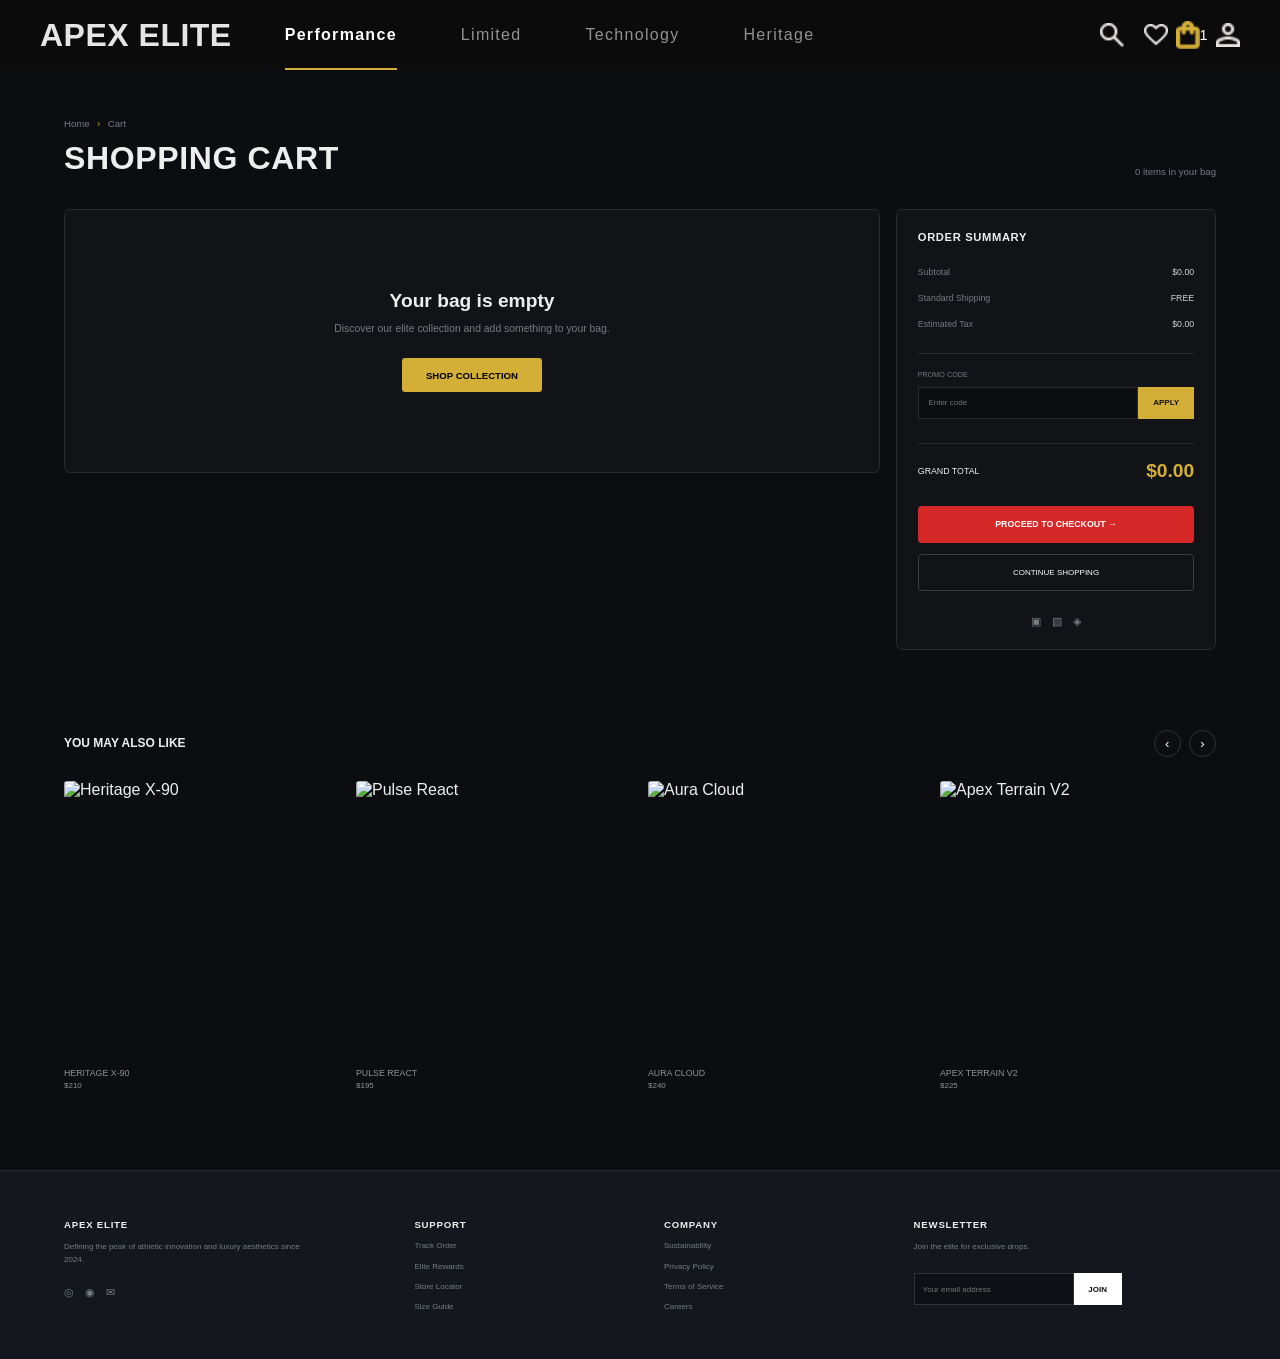
==== pages/cartpage/cart.html @ c36ab435 "4 sep" ====
<!DOCTYPE html>
<html lang="en">

<head>
    <meta charset="UTF-8">
    <meta name="viewport" content="width=device-width, initial-scale=1.0">

    <title>Shopping Cart | Apex Elite</title>

    <link rel="stylesheet" href="../../css/cartpage/cart.css">
</head>

<body>

    <!-- ================= HEADER ================= -->

    <header>
        <div class="home-logo">
            <h1>APEX ELITE</h1>
        </div>
    
        <ul class="nav-options">
            <li class="active">Performance</li>
            <li>Limited</li>
            <li>Technology</li>
            <li>Heritage</li>
        </ul>
    
        <div class="nav-actions">
    
            <div class="action-icon">
                <img src="../../assets/icons/search.png" alt="search">
            </div>
    
            <div class="action-icon">
                <img src="../../assets/icons/favourites.png" alt="favourites">
            </div>
    
            <div class="action-icon cart-icon">
                <img src="../../assets/icons/cart-shop.png" alt="cart">
                <span>1</span>
            </div>
    
            <div class="action-icon">
                <img src="../../assets/icons/profile.png" alt="profile">
            </div>
    
        </div>
    
    </header>


    <!-- ================= MAIN ================= -->

    <main class="cart-page">

        <!-- PAGE HEADING -->

        <div class="cart-heading">

            <div>
                <p class="breadcrumb">
                    Home <span>›</span> Cart
                </p>

                <h1>SHOPPING CART</h1>
            </div>

            <p id="cart-item-count">
                0 items in your bag
            </p>

        </div>


        <!-- CART CONTENT -->

        <div class="cart-layout">

            <!-- LEFT -->

            <section class="cart-items-section">

                <div id="cart-items">
                    <!-- Cart items will be created using DOM -->
                </div>

            </section>


            <!-- RIGHT -->

            <aside class="order-summary">

                <h2>ORDER SUMMARY</h2>

                <div class="summary-row">

                    <span>Subtotal</span>

                    <span id="subtotal">
                        $0.00
                    </span>

                </div>


                <div class="summary-row">

                    <span>Standard Shipping</span>

                    <span>
                        FREE
                    </span>

                </div>


                <div class="summary-row">

                    <span>Estimated Tax</span>

                    <span id="tax">
                        $0.00
                    </span>

                </div>


                <div class="promo-section">

                    <p>PROMO CODE</p>

                    <div class="promo-input">

                        <input type="text" placeholder="Enter code" id="promo-code">

                        <button id="apply-promo">
                            APPLY
                        </button>

                    </div>

                </div>


                <div class="grand-total">

                    <span>
                        GRAND TOTAL
                    </span>

                    <strong id="grand-total">
                        $0.00
                    </strong>

                </div>


                <button class="checkout-button">
                    PROCEED TO CHECKOUT →
                </button>


                <button class="continue-button" id="continue-shopping">
                    CONTINUE SHOPPING
                </button>


                <div class="payment-icons">

                    <span>▣</span>
                    <span>▧</span>
                    <span>◈</span>

                </div>

            </aside>

        </div>


        <!-- ================= YOU MAY ALSO LIKE ================= -->

        <section class="recommendations">

            <div class="recommendation-heading">

                <h2>YOU MAY ALSO LIKE</h2>

                <div class="recommendation-arrows">
                    <button>‹</button>
                    <button>›</button>
                </div>

            </div>


            <div class="recommendation-products" id="recommendation-products">
                <!-- Products generated using DOM -->

            </div>

        </section>

    </main>


    <!-- ================= FOOTER ================= -->

    <footer class="footer">

        <div class="footer-column">

            <h3>APEX ELITE</h3>

            <p>
                Defining the peak of athletic
                innovation and luxury aesthetics
                since 2024.
            </p>

            <div class="social-icons">
                <span>◎</span>
                <span>◉</span>
                <span>✉</span>
            </div>

        </div>


        <div class="footer-column">

            <h3>SUPPORT</h3>

            <a href="#">Track Order</a>
            <a href="#">Elite Rewards</a>
            <a href="#">Store Locator</a>
            <a href="#">Size Guide</a>

        </div>


        <div class="footer-column">

            <h3>COMPANY</h3>

            <a href="#">Sustainability</a>
            <a href="#">Privacy Policy</a>
            <a href="#">Terms of Service</a>
            <a href="#">Careers</a>

        </div>


        <div class="footer-column">

            <h3>NEWSLETTER</h3>

            <p>
                Join the elite for exclusive drops.
            </p>

            <div class="newsletter">

                <input type="email" placeholder="Your email address">

                <button>
                    JOIN
                </button>

            </div>

        </div>

    </footer>


    <script type="module" src="../../js/cartpage/cart.js"></script>

</body>

</html>
---- css/cartpage/cart.css ----
:root {
    --primary-color: #D4AF37;
    --secondary-color: #D62828;
    --sub-options: #929292;
    --card-background: rgb(31, 30, 30);
}

body{
    background-color: black;
}

header {
    /* width: 100%; */
    height: 70px;

    background-color: #0b0b0b;

    display: flex;
    align-items: center;
    justify-content: space-between;

    padding: 0 40px;
    gap: 3rem;
}

.home-logo {
    display: flex;
    align-items: center;
    gap: 3rem;
    flex-shrink: 0;
}

.home-logo img {
    width: 5rem;
    height: 5rem;

    object-fit: contain;
}

.home-logo h1 {
    color: #e5e5e5;
    font-size: 2rem;
    font-weight: 700;
    letter-spacing: 0.5px;
    white-space: nowrap;
}

.nav-options {
    height: 100%;
    display: flex;
    align-items: center;
    gap: 4rem;
    list-style: none;
    margin-left: 5px;
    /* font-size: larger; */
}

.nav-options li {
    height: 100%;

    display: flex;
    align-items: center;
    justify-content: space-between;

    position: relative;

    color: var(--sub-options);

    font-size: 1rem;
    /* font-weight: 500; */

    letter-spacing: 1.3px;

    white-space: nowrap;

    cursor: pointer;

    transition: color 0.3s ease;
}

.nav-options li:hover {
    color: white;
}

.nav-options li.active {
    color: white;
    font-weight: 600;
}

.nav-options li.active::after {
    content: "";

    position: absolute;

    bottom: 0;
    left: 0;

    width: 100%;
    height: 2px;

    background-color: var(--primary-color);
}

.nav-actions {
    margin-left: auto;

    display: flex;
    align-items: center;
    justify-content: space-between;

    gap: 3rem;

    height: 100%;
}

.action-icon {

    display: flex;
    align-items: center;
    justify-content: center;

    position: relative;

    cursor: pointer;
}

.action-icon img {
    width: 1.5rem;
    height: 1.5rem;

    object-fit: contain;

    display: block;
}

.cart-icon {
    width: 10px;
    height: 10px;
}

.cart-icon img {
    width: 1.8rem;
    height: 1.8rem;

    object-fit: contain;

    display: block;
}

:root {

    --primary-color: #D4AF37;
    --secondary-color: #D62828;
    --sub-options: #929292;
    --card-background: rgb(31, 30, 30);

    --page-background: #0b0d10;
    --dark-card: #111317;
    --border-color: #292c31;
    --text-color: #eeeeee;
    --muted-text: #777b82;

}


* {
    margin: 0;
    padding: 0;
    box-sizing: border-box;
}


body {

    background-color: var(--page-background);

    color: var(--text-color);

    font-family: Arial, Helvetica, sans-serif;

    min-height: 100vh;
}


/* =================================
   HEADER
================================= */

.cart-header {

    height: 4rem;

    padding: 0 4rem;

    display: flex;

    align-items: center;

    justify-content: space-between;

    background-color: #090909;

    border-bottom: 0.05rem solid #222;

}


.logo {

    font-size: 0.9rem;

    font-weight: 800;

    letter-spacing: 0.08rem;

}


.navbar {

    display: flex;

    gap: 2rem;
}


.navbar a {

    color: var(--sub-options);

    text-decoration: none;

    font-size: 0.65rem;

    transition: 0.2s;

}


.navbar a:hover {

    color: white;
}


.nav-actions {

    display: flex;

    align-items: center;

    gap: 1.2rem;

    color: white;

    font-size: 0.9rem;
}


.cart-icon {

    position: relative;

    display: flex;

    align-items: center;
}


.cart-icon a {

    color: white;

    text-decoration: none;

    font-size: 1rem;
}


#cart-count {

    position: absolute;

    top: -0.6rem;

    right: -0.7rem;

    min-width: 1rem;

    height: 1rem;

    display: flex;

    align-items: center;

    justify-content: center;

    border-radius: 50%;

    background-color: var(--secondary-color);

    color: white;

    font-size: 0.5rem;

    font-weight: 700;
}


/* =================================
   MAIN
================================= */

.cart-page {

    max-width: 80rem;

    margin: auto;

    padding: 3rem 4rem 5rem;
}


/* =================================
   HEADING
================================= */

.cart-heading {

    display: flex;

    justify-content: space-between;

    align-items: flex-end;

    margin-bottom: 2rem;
}


.breadcrumb {

    margin-bottom: 0.7rem;

    color: var(--muted-text);

    font-size: 0.6rem;
}


.breadcrumb span {

    padding: 0 0.3rem;

    color: var(--primary-color);
}


.cart-heading h1 {

    font-size: 2rem;

    letter-spacing: 0.04rem;

    font-weight: 800;
}


#cart-item-count {

    color: var(--muted-text);

    font-size: 0.6rem;
}


/* =================================
   CART LAYOUT
================================= */

.cart-layout {

    display: grid;

    grid-template-columns: 1fr 20rem;

    gap: 1rem;

    align-items: start;
}


/* =================================
   CART ITEMS
================================= */

.cart-items-section {

    min-width: 0;
}


#cart-items {

    display: flex;

    flex-direction: column;

    gap: 1rem;
}


.cart-item {

    display: grid;

    grid-template-columns: 8rem 1fr;

    min-height: 9rem;

    background-color: var(--dark-card);

    border: 0.05rem solid var(--border-color);

    border-radius: 0.4rem;

    overflow: hidden;
}


.cart-item-image {

    width: 100%;

    height: 100%;

    min-height: 8rem;

    object-fit: cover;

    display: block;
}


.cart-item-details {

    padding: 1rem;

    position: relative;
}


.cart-item-top {

    display: flex;

    justify-content: space-between;

    gap: 1rem;
}


.cart-item-name {

    font-size: 0.8rem;

    font-weight: 600;

    text-transform: uppercase;

    margin-bottom: 0.3rem;
}


.cart-item-meta {

    color: var(--muted-text);

    font-size: 0.55rem;

    text-transform: uppercase;

    letter-spacing: 0.04rem;
}


.cart-item-price {

    color: var(--primary-color);

    font-size: 0.7rem;

    font-weight: 600;
}


/* =================================
   SIZE + QUANTITY
================================= */

.item-controls {

    display: flex;

    gap: 1.5rem;

    margin-top: 1.2rem;
}


.control-group {

    display: flex;

    flex-direction: column;

    gap: 0.4rem;
}


.control-group label {

    color: var(--muted-text);

    font-size: 0.45rem;

    text-transform: uppercase;
}


.size-value {

    padding: 0.35rem 0.6rem;

    border: 0.05rem solid #35383d;

    border-radius: 0.15rem;

    color: white;

    font-size: 0.55rem;
}


.quantity-control {

    display: flex;

    align-items: center;

    border: 0.05rem solid #35383d;

    border-radius: 0.15rem;

    height: 1.6rem;
}


.quantity-control button {

    width: 1.5rem;

    height: 100%;

    border: none;

    background: transparent;

    color: white;

    cursor: pointer;
}


.quantity-control span {

    width: 1.5rem;

    text-align: center;

    font-size: 0.55rem;
}


/* =================================
   ITEM ACTIONS
================================= */

.item-actions {

    position: absolute;

    left: 1rem;

    bottom: 0.8rem;

    display: flex;

    gap: 1rem;
}


.item-actions button {

    border: none;

    background: none;

    color: var(--muted-text);

    font-size: 0.5rem;

    cursor: pointer;
}


.item-actions button:hover {

    color: white;
}


/* =================================
   EMPTY CART
================================= */

.empty-cart {

    padding: 5rem 2rem;

    text-align: center;

    border: 0.05rem solid var(--border-color);

    border-radius: 0.4rem;

    background-color: var(--dark-card);
}


.empty-cart h2 {

    font-size: 1.2rem;

    margin-bottom: 0.7rem;
}


.empty-cart p {

    color: var(--muted-text);

    font-size: 0.65rem;

    margin-bottom: 1.5rem;
}


.empty-cart button {

    padding: 0.7rem 1.5rem;

    background-color: var(--primary-color);

    border: none;

    border-radius: 0.2rem;

    font-size: 0.6rem;

    font-weight: 700;

    cursor: pointer;
}


/* =================================
   ORDER SUMMARY
================================= */

.order-summary {

    padding: 1.3rem;

    background-color: var(--dark-card);

    border: 0.05rem solid var(--border-color);

    border-radius: 0.4rem;
}


.order-summary h2 {

    font-size: 0.7rem;

    margin-bottom: 1.5rem;

    letter-spacing: 0.04rem;
}


.summary-row {

    display: flex;

    justify-content: space-between;

    margin-bottom: 1rem;

    color: var(--muted-text);

    font-size: 0.55rem;
}


.summary-row span:last-child {

    color: #d2d2d2;
}


/* =================================
   PROMO
================================= */

.promo-section {

    margin-top: 1.5rem;

    padding-top: 1rem;

    border-top: 0.05rem solid #292c31;
}


.promo-section p {

    margin-bottom: 0.5rem;

    color: var(--muted-text);

    font-size: 0.45rem;
}


.promo-input {

    display: flex;

    height: 2rem;
}


.promo-input input {

    flex: 1;

    min-width: 0;

    padding: 0 0.6rem;

    background-color: #0b0d10;

    border: 0.05rem solid #292c31;

    color: white;

    outline: none;

    font-size: 0.5rem;
}


.promo-input button {

    width: 3.5rem;

    border: none;

    background-color: var(--primary-color);

    color: #111;

    font-size: 0.5rem;

    font-weight: 700;

    cursor: pointer;
}


/* =================================
   GRAND TOTAL
================================= */

.grand-total {

    display: flex;

    align-items: center;

    justify-content: space-between;

    margin: 1.5rem 0;

    padding-top: 1rem;

    border-top: 0.05rem solid #292c31;
}


.grand-total span {

    font-size: 0.55rem;
}


.grand-total strong {

    color: var(--primary-color);

    font-size: 1.2rem;
}


/* =================================
   BUTTONS
================================= */

.checkout-button {

    width: 100%;

    height: 2.3rem;

    border: none;

    border-radius: 0.25rem;

    background-color: var(--secondary-color);

    color: white;

    font-size: 0.55rem;

    font-weight: 700;

    cursor: pointer;
}


.continue-button {

    width: 100%;

    height: 2.3rem;

    margin-top: 0.7rem;

    border: 0.05rem solid #3a3d42;

    border-radius: 0.25rem;

    background: transparent;

    color: white;

    font-size: 0.5rem;

    cursor: pointer;
}


.continue-button:hover {

    border-color: var(--primary-color);

    color: var(--primary-color);
}


/* =================================
   PAYMENT ICONS
================================= */

.payment-icons {

    display: flex;

    justify-content: center;

    gap: 0.7rem;

    margin-top: 1.5rem;

    color: var(--muted-text);

    font-size: 0.7rem;
}


/* =================================
   RECOMMENDATIONS
================================= */

.recommendations {

    margin-top: 5rem;
}


.recommendation-heading {

    display: flex;

    align-items: center;

    justify-content: space-between;

    margin-bottom: 1.5rem;
}


.recommendation-heading h2 {

    font-size: 0.75rem;

    font-weight: 600;
}


.recommendation-arrows {

    display: flex;

    gap: 0.5rem;
}


.recommendation-arrows button {

    width: 1.7rem;

    height: 1.7rem;

    border: 0.05rem solid #333;

    border-radius: 50%;

    background: transparent;

    color: white;

    cursor: pointer;
}


.recommendation-products {

    display: grid;

    grid-template-columns: repeat(4, 1fr);

    gap: 1rem;
}


.recommendation-card {

    cursor: pointer;
}


.recommendation-image {

    width: 100%;

    aspect-ratio: 1 / 1;

    object-fit: cover;

    display: block;

    border-radius: 0.2rem;
}


.recommendation-name {

    margin-top: 0.7rem;

    color: var(--sub-options);

    font-size: 0.55rem;

    text-transform: uppercase;
}


.recommendation-price {

    margin-top: 0.2rem;

    color: var(--sub-options);

    font-size: 0.5rem;
}


/* =================================
   FOOTER
================================= */

.footer {

    display: grid;

    grid-template-columns: 1.5fr 1fr 1fr 1.5fr;

    gap: 3rem;

    padding: 3rem 4rem;

    background-color: #14181e;

    border-top: 0.05rem solid #25292e;
}


.footer-column {

    display: flex;

    flex-direction: column;

    gap: 0.7rem;
}


.footer-column h3 {

    font-size: 0.6rem;

    letter-spacing: 0.05rem;
}


.footer-column p {

    max-width: 15rem;

    color: var(--muted-text);

    font-size: 0.5rem;

    line-height: 1.6;
}


.footer-column a {

    color: var(--muted-text);

    text-decoration: none;

    font-size: 0.5rem;
}


.footer-column a:hover {

    color: white;
}


.social-icons {

    display: flex;

    gap: 0.7rem;

    margin-top: 0.5rem;
}


.social-icons span {

    color: var(--muted-text);

    font-size: 0.7rem;
}


.newsletter {

    display: flex;

    margin-top: 0.5rem;

    height: 2rem;
}


.newsletter input {

    width: 10rem;

    padding: 0 0.5rem;

    border: 0.05rem solid #333;

    background-color: #0d1014;

    color: white;

    font-size: 0.5rem;

    outline: none;
}


.newsletter button {

    width: 3rem;

    border: none;

    background-color: white;

    color: #111;

    font-size: 0.5rem;

    font-weight: 700;
}


/* =================================
   RESPONSIVE
================================= */

@media (max-width: 60rem) {

    .cart-layout {

        grid-template-columns: 1fr;

    }

    .order-summary {

        width: 100%;

    }

}


@media (max-width: 45rem) {

    .cart-header {

        padding: 0 1.5rem;

    }

    .navbar {

        display: none;

    }

    .cart-page {

        padding: 2rem 1.5rem;

    }

    .cart-heading {

        align-items: flex-start;

        flex-direction: column;

        gap: 1rem;

    }

    .cart-item {

        grid-template-columns: 6rem 1fr;

    }

    .recommendation-products {

        grid-template-columns: repeat(2, 1fr);

    }

    .footer {

        grid-template-columns: 1fr 1fr;

        padding: 2rem 1.5rem;

    }

}
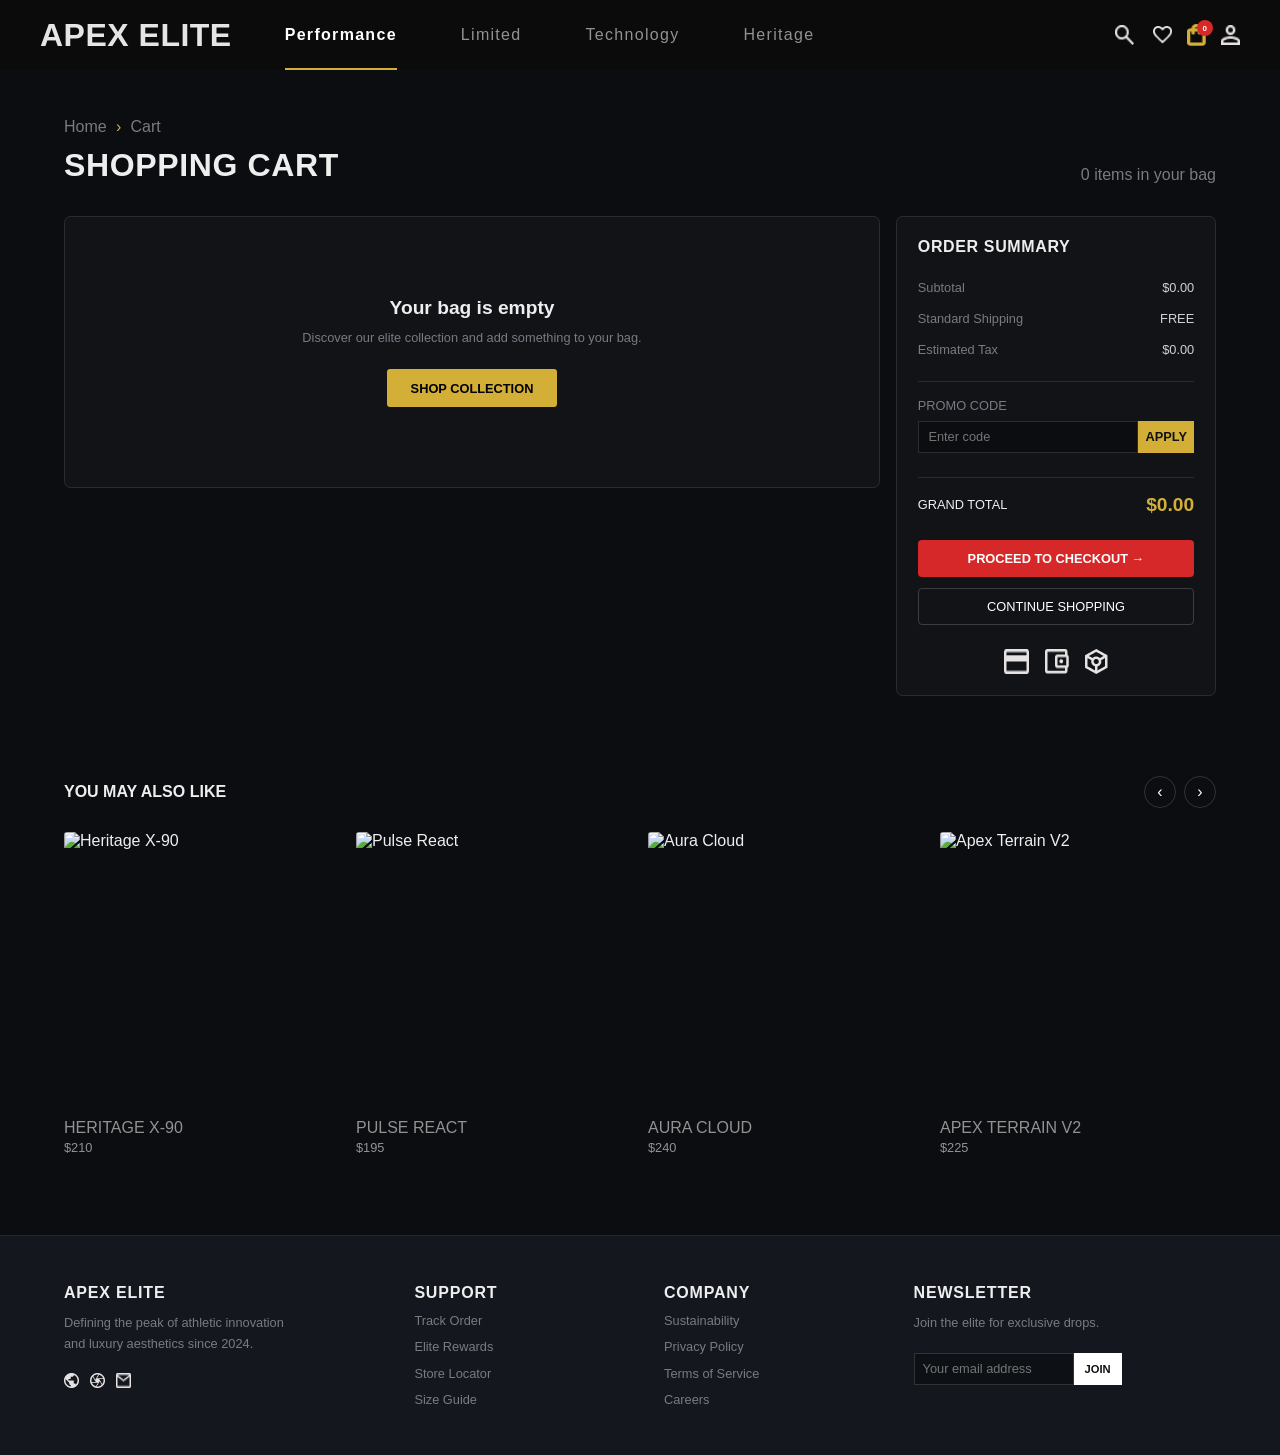
==== commit 191da233: "5 sep" ====
--- a/pages/cartpage/cart.html
+++ b/pages/cartpage/cart.html
@@ -12,49 +12,43 @@
 
 <body>
 
-    <!-- ================= HEADER ================= -->
-
     <header>
         <div class="home-logo">
             <h1>APEX ELITE</h1>
         </div>
-    
+
         <ul class="nav-options">
             <li class="active">Performance</li>
             <li>Limited</li>
             <li>Technology</li>
             <li>Heritage</li>
         </ul>
-    
+
         <div class="nav-actions">
-    
+
             <div class="action-icon">
                 <img src="../../assets/icons/search.png" alt="search">
             </div>
-    
+
             <div class="action-icon">
                 <img src="../../assets/icons/favourites.png" alt="favourites">
             </div>
-    
+
             <div class="action-icon cart-icon">
                 <img src="../../assets/icons/cart-shop.png" alt="cart">
-                <span>1</span>
-            </div>
-    
+                <span id="cart-count">1</span>
+            </div>
+
             <div class="action-icon">
                 <img src="../../assets/icons/profile.png" alt="profile">
             </div>
-    
-        </div>
-    
+
+        </div>
+
     </header>
 
 
-    <!-- ================= MAIN ================= -->
-
     <main class="cart-page">
-
-        <!-- PAGE HEADING -->
 
         <div class="cart-heading">
 
@@ -72,23 +66,15 @@
 
         </div>
 
-
-        <!-- CART CONTENT -->
-
         <div class="cart-layout">
 
-            <!-- LEFT -->
-
             <section class="cart-items-section">
 
                 <div id="cart-items">
-                    <!-- Cart items will be created using DOM -->
+
                 </div>
 
             </section>
-
-
-            <!-- RIGHT -->
 
             <aside class="order-summary">
 
@@ -169,18 +155,15 @@
 
                 <div class="payment-icons">
 
-                    <span>▣</span>
-                    <span>▧</span>
-                    <span>◈</span>
+                    <img src="../../assets/icons/check-1.png" alt="check-1">
+                    <img src="../../assets/icons/check-2.png" alt="check-2">
+                    <img src="../../assets/icons/check-3.png" alt="check-3">
 
                 </div>
 
             </aside>
 
         </div>
-
-
-        <!-- ================= YOU MAY ALSO LIKE ================= -->
 
         <section class="recommendations">
 
@@ -197,16 +180,12 @@
 
 
             <div class="recommendation-products" id="recommendation-products">
-                <!-- Products generated using DOM -->
 
             </div>
 
         </section>
 
     </main>
-
-
-    <!-- ================= FOOTER ================= -->
 
     <footer class="footer">
 
@@ -221,9 +200,9 @@
             </p>
 
             <div class="social-icons">
-                <span>◎</span>
-                <span>◉</span>
-                <span>✉</span>
+                <img src="../../assets/icons/nav-home-1.png" alt="nav">
+                <img src="../../assets/icons/nav-shop-2.png" alt="nav">
+                <img src="../../assets/icons/nav-shop-3.png" alt="nav">
             </div>
 
         </div>
--- a/css/cartpage/cart.css
+++ b/css/cartpage/cart.css
@@ -1,13 +1,37 @@
 :root {
+
     --primary-color: #D4AF37;
     --secondary-color: #D62828;
     --sub-options: #929292;
     --card-background: rgb(31, 30, 30);
-}
-
-body{
-    background-color: black;
-}
+
+    --page-background: #0b0d10;
+    --dark-card: #111317;
+    --border-color: #292c31;
+    --text-color: #eeeeee;
+    --muted-text: #777b82;
+
+}
+
+
+* {
+    margin: 0;
+    padding: 0;
+    box-sizing: border-box;
+}
+
+
+body {
+
+    background-color: var(--page-background);
+
+    color: var(--text-color);
+
+    font-family: Arial, Helvetica, sans-serif;
+
+    min-height: 100vh;
+}
+
 
 header {
     /* width: 100%; */
@@ -28,13 +52,6 @@
     align-items: center;
     gap: 3rem;
     flex-shrink: 0;
-}
-
-.home-logo img {
-    width: 5rem;
-    height: 5rem;
-
-    object-fit: contain;
 }
 
 .home-logo h1 {
@@ -125,8 +142,8 @@
 }
 
 .action-icon img {
-    width: 1.5rem;
-    height: 1.5rem;
+    width: 1.2rem;
+    height: 1.2rem;
 
     object-fit: contain;
 
@@ -139,47 +156,14 @@
 }
 
 .cart-icon img {
-    width: 1.8rem;
-    height: 1.8rem;
+    width: 1.4rem;
+    height: 1.4rem;
 
     object-fit: contain;
 
     display: block;
 }
 
-:root {
-
-    --primary-color: #D4AF37;
-    --secondary-color: #D62828;
-    --sub-options: #929292;
-    --card-background: rgb(31, 30, 30);
-
-    --page-background: #0b0d10;
-    --dark-card: #111317;
-    --border-color: #292c31;
-    --text-color: #eeeeee;
-    --muted-text: #777b82;
-
-}
-
-
-* {
-    margin: 0;
-    padding: 0;
-    box-sizing: border-box;
-}
-
-
-body {
-
-    background-color: var(--page-background);
-
-    color: var(--text-color);
-
-    font-family: Arial, Helvetica, sans-serif;
-
-    min-height: 100vh;
-}
 
 
 /* =================================
@@ -343,7 +327,7 @@
 
     color: var(--muted-text);
 
-    font-size: 0.6rem;
+    font-size: 1rem;
 }
 
 
@@ -369,7 +353,7 @@
 
     color: var(--muted-text);
 
-    font-size: 0.6rem;
+    font-size: 1rem;
 }
 
 
@@ -415,7 +399,7 @@
 
     grid-template-columns: 8rem 1fr;
 
-    min-height: 9rem;
+    min-height: 10rem;
 
     background-color: var(--dark-card);
 
@@ -461,7 +445,7 @@
 
 .cart-item-name {
 
-    font-size: 0.8rem;
+    font-size: 1rem;
 
     font-weight: 600;
 
@@ -475,7 +459,7 @@
 
     color: var(--muted-text);
 
-    font-size: 0.55rem;
+    font-size: 0.7rem;
 
     text-transform: uppercase;
 
@@ -487,651 +471,668 @@
 
     color: var(--primary-color);
 
+    font-size: 0.8rem;
+
+    font-weight: 600;
+}
+
+
+/* =================================
+   SIZE + QUANTITY
+================================= */
+
+.item-controls {
+
+    display: flex;
+
+    gap: 1rem;
+
+    margin-top: 1rem;
+}
+
+
+.control-group {
+
+    display: flex;
+
+    flex-direction: column;
+
+    gap: 0.8rem;
+}
+
+
+.control-group label {
+
+    color: var(--muted-text);
+
     font-size: 0.7rem;
 
+    text-transform: uppercase;
+}
+
+
+.size-value {
+
+    padding: 0.35rem 0.6rem;
+
+    border: 0.05rem solid #35383d;
+
+    border-radius: 0.15rem;
+
+    color: white;
+
+    font-size: 0.8rem;
+}
+
+
+.quantity-control {
+
+    display: flex;
+
+    align-items: center;
+
+    border: 0.05rem solid #35383d;
+
+    border-radius: 0.15rem;
+
+    height: 1.6rem;
+}
+
+
+.quantity-control button {
+
+    width: 1.5rem;
+
+    height: 100%;
+
+    border: none;
+
+    background: transparent;
+
+    color: white;
+
+    cursor: pointer;
+}
+
+
+.quantity-control span {
+
+    width: 1.5rem;
+
+    text-align: center;
+
+    font-size: 0.7rem;
+}
+
+
+/* =================================
+   ITEM ACTIONS
+================================= */
+
+.item-actions {
+
+    position: absolute;
+
+    left: 1rem;
+
+    bottom: 0.4rem;
+
+    display: flex;
+
+    gap: 1rem;
+}
+
+
+.item-actions button {
+
+    border: none;
+
+    background: none;
+
+    color: var(--muted-text);
+
+    font-size: 0.5rem;
+
+    cursor: pointer;
+}
+
+.remove-button{
+    display: flex;
+    gap: 10px;
+}
+
+.remove-button img{
+    height: 15px;
+    width: 13px;
+}
+
+.remove-name{
+    color: var(--muted-text);
+    font-size: 0.9rem;
+}
+
+
+.item-actions button:hover {
+
+    color: white;
+}
+
+
+/* =================================
+   EMPTY CART
+================================= */
+
+.empty-cart {
+
+    padding: 5rem 2rem;
+
+    text-align: center;
+
+    border: 0.05rem solid var(--border-color);
+
+    border-radius: 0.4rem;
+
+    background-color: var(--dark-card);
+}
+
+
+.empty-cart h2 {
+
+    font-size: 1.2rem;
+
+    margin-bottom: 0.7rem;
+}
+
+
+.empty-cart p {
+
+    color: var(--muted-text);
+
+    font-size: 0.80rem;
+
+    margin-bottom: 1.5rem;
+}
+
+
+.empty-cart button {
+
+    padding: 0.7rem 1.5rem;
+
+    background-color: var(--primary-color);
+
+    border: none;
+
+    border-radius: 0.2rem;
+
+    font-size: 0.8rem;
+
+    font-weight: 700;
+
+    cursor: pointer;
+}
+
+
+/* =================================
+   ORDER SUMMARY
+================================= */
+
+.order-summary {
+
+    padding: 1.3rem;
+
+    background-color: var(--dark-card);
+
+    border: 0.05rem solid var(--border-color);
+
+    border-radius: 0.4rem;
+}
+
+
+.order-summary h2 {
+
+    font-size: 1rem;
+
+    margin-bottom: 1.5rem;
+
+    letter-spacing: 0.04rem;
+}
+
+
+.summary-row {
+
+    display: flex;
+
+    justify-content: space-between;
+
+    margin-bottom: 1rem;
+
+    color: var(--muted-text);
+
+    font-size: 0.8rem;
+}
+
+
+.summary-row span:last-child {
+
+    color: #d2d2d2;
+}
+
+
+/* =================================
+   PROMO
+================================= */
+
+.promo-section {
+
+    margin-top: 1.5rem;
+
+    padding-top: 1rem;
+
+    border-top: 0.05rem solid #292c31;
+}
+
+
+.promo-section p {
+
+    margin-bottom: 0.5rem;
+
+    color: var(--muted-text);
+
+    font-size: 0.8rem;
+}
+
+
+.promo-input {
+
+    display: flex;
+
+    height: 2rem;
+}
+
+
+.promo-input input {
+
+    flex: 1;
+
+    min-width: 0;
+
+    padding: 0 0.6rem;
+
+    background-color: #0b0d10;
+
+    border: 0.05rem solid #292c31;
+
+    color: white;
+
+    outline: none;
+
+    font-size: 0.8rem;
+}
+
+
+.promo-input button {
+
+    width: 3.5rem;
+
+    border: none;
+
+    background-color: var(--primary-color);
+
+    color: #111;
+
+    font-size: 0.8rem;
+
+    font-weight: 700;
+
+    cursor: pointer;
+}
+
+
+/* =================================
+   GRAND TOTAL
+================================= */
+
+.grand-total {
+
+    display: flex;
+
+    align-items: center;
+
+    justify-content: space-between;
+
+    margin: 1.5rem 0;
+
+    padding-top: 1rem;
+
+    border-top: 0.05rem solid #292c31;
+}
+
+
+.grand-total span {
+
+    font-size: 0.8rem;
+}
+
+
+.grand-total strong {
+
+    color: var(--primary-color);
+
+    font-size: 1.2rem;
+}
+
+
+/* =================================
+   BUTTONS
+================================= */
+
+.checkout-button {
+
+    width: 100%;
+
+    height: 2.3rem;
+
+    border: none;
+
+    border-radius: 0.25rem;
+
+    background-color: var(--secondary-color);
+
+    color: white;
+
+    font-size: 0.8rem;
+
+    font-weight: 700;
+
+    cursor: pointer;
+}
+
+
+.continue-button {
+
+    width: 100%;
+
+    height: 2.3rem;
+
+    margin-top: 0.7rem;
+
+    border: 0.05rem solid #3a3d42;
+
+    border-radius: 0.25rem;
+
+    background: transparent;
+
+    color: white;
+
+    font-size: 0.8rem;
+
+    cursor: pointer;
+}
+
+
+.continue-button:hover {
+
+    border-color: var(--primary-color);
+
+    color: var(--primary-color);
+}
+
+
+/* =================================
+   PAYMENT ICONS
+================================= */
+
+.payment-icons {
+
+    display: flex;
+
+    justify-content: center;
+
+    gap: 1rem;
+
+    margin-top: 1.5rem;
+
+    color: var(--muted-text);
+
+    font-size: 0.7rem;
+}
+
+
+/* =================================
+   RECOMMENDATIONS
+================================= */
+
+.recommendations {
+
+    margin-top: 5rem;
+}
+
+
+.recommendation-heading {
+
+    display: flex;
+
+    align-items: center;
+
+    justify-content: space-between;
+
+    margin-bottom: 1.5rem;
+}
+
+
+.recommendation-heading h2 {
+
+    font-size: 1rem;
+
     font-weight: 600;
 }
 
 
-/* =================================
-   SIZE + QUANTITY
-================================= */
-
-.item-controls {
-
-    display: flex;
-
-    gap: 1.5rem;
-
-    margin-top: 1.2rem;
-}
-
-
-.control-group {
+.recommendation-arrows {
+
+    display: flex;
+
+    gap: 0.5rem;
+}
+
+
+.recommendation-arrows button {
+
+    width: 2rem;
+
+    height: 2rem;
+
+    border: 0.05rem solid #333;
+
+    border-radius: 50%;
+
+    background: transparent;
+
+    color: white;
+
+    cursor: pointer;
+
+    font-size: 1rem;
+}
+
+
+.recommendation-products {
+
+    display: grid;
+
+    grid-template-columns: repeat(4, 1fr);
+
+    gap: 1rem;
+}
+
+
+.recommendation-card {
+
+    cursor: pointer;
+}
+
+
+.recommendation-image {
+
+    width: 100%;
+
+    aspect-ratio: 1 / 1;
+
+    object-fit: cover;
+
+    display: block;
+
+    border-radius: 0.2rem;
+}
+
+
+.recommendation-name {
+
+    margin-top: 0.7rem;
+
+    color: var(--sub-options);
+
+    font-size: 1rem;
+
+    text-transform: uppercase;
+}
+
+
+.recommendation-price {
+
+    margin-top: 0.2rem;
+
+    color: var(--sub-options);
+
+    font-size: 0.8rem;
+}
+
+
+/* =================================
+   FOOTER
+================================= */
+
+.footer {
+
+    display: grid;
+
+    grid-template-columns: 1.5fr 1fr 1fr 1.5fr;
+
+    gap: 3rem;
+
+    padding: 3rem 4rem;
+
+    background-color: #14181e;
+
+    border-top: 0.05rem solid #25292e;
+}
+
+
+.footer-column {
 
     display: flex;
 
     flex-direction: column;
 
-    gap: 0.4rem;
-}
-
-
-.control-group label {
+    gap: 0.7rem;
+}
+
+
+.footer-column h3 {
+
+    font-size: 1rem;
+
+    letter-spacing: 0.05rem;
+}
+
+
+.footer-column p {
+
+    max-width: 15rem;
 
     color: var(--muted-text);
 
-    font-size: 0.45rem;
-
-    text-transform: uppercase;
-}
-
-
-.size-value {
-
-    padding: 0.35rem 0.6rem;
-
-    border: 0.05rem solid #35383d;
-
-    border-radius: 0.15rem;
-
-    color: white;
-
-    font-size: 0.55rem;
-}
-
-
-.quantity-control {
-
-    display: flex;
-
-    align-items: center;
-
-    border: 0.05rem solid #35383d;
-
-    border-radius: 0.15rem;
-
-    height: 1.6rem;
-}
-
-
-.quantity-control button {
-
-    width: 1.5rem;
-
-    height: 100%;
+    font-size: 0.8rem;
+
+    line-height: 1.6;
+}
+
+
+.footer-column a {
+
+    color: var(--muted-text);
+
+    text-decoration: none;
+
+    font-size: 0.8rem;
+}
+
+
+.footer-column a:hover {
+
+    color: white;
+}
+
+
+.social-icons {
+
+    display: flex;
+
+    gap: 0.7rem;
+
+    margin-top: 0.5rem;
+}
+
+
+.social-icons span {
+
+    color: var(--muted-text);
+
+    font-size: 1rem;
+}
+
+
+.newsletter {
+
+    display: flex;
+
+    margin-top: 0.5rem;
+
+    height: 2rem;
+}
+
+
+.newsletter input {
+
+    width: 10rem;
+
+    padding: 0 0.5rem;
+
+    border: 0.05rem solid #333;
+
+    background-color: #0d1014;
+
+    color: white;
+
+    font-size: 0.8rem;
+
+    outline: none;
+}
+
+
+.newsletter button {
+
+    width: 3rem;
 
     border: none;
 
-    background: transparent;
-
-    color: white;
-
-    cursor: pointer;
-}
-
-
-.quantity-control span {
-
-    width: 1.5rem;
-
-    text-align: center;
-
-    font-size: 0.55rem;
-}
-
-
-/* =================================
-   ITEM ACTIONS
-================================= */
-
-.item-actions {
-
-    position: absolute;
-
-    left: 1rem;
-
-    bottom: 0.8rem;
-
-    display: flex;
-
-    gap: 1rem;
-}
-
-
-.item-actions button {
-
-    border: none;
-
-    background: none;
-
-    color: var(--muted-text);
-
-    font-size: 0.5rem;
-
-    cursor: pointer;
-}
-
-
-.item-actions button:hover {
-
-    color: white;
-}
-
-
-/* =================================
-   EMPTY CART
-================================= */
-
-.empty-cart {
-
-    padding: 5rem 2rem;
-
-    text-align: center;
-
-    border: 0.05rem solid var(--border-color);
-
-    border-radius: 0.4rem;
-
-    background-color: var(--dark-card);
-}
-
-
-.empty-cart h2 {
-
-    font-size: 1.2rem;
-
-    margin-bottom: 0.7rem;
-}
-
-
-.empty-cart p {
-
-    color: var(--muted-text);
-
-    font-size: 0.65rem;
-
-    margin-bottom: 1.5rem;
-}
-
-
-.empty-cart button {
-
-    padding: 0.7rem 1.5rem;
-
-    background-color: var(--primary-color);
-
-    border: none;
-
-    border-radius: 0.2rem;
-
-    font-size: 0.6rem;
+    background-color: white;
+
+    color: #111;
+
+    font-size: 0.7rem;
 
     font-weight: 700;
-
-    cursor: pointer;
-}
-
-
-/* =================================
-   ORDER SUMMARY
-================================= */
-
-.order-summary {
-
-    padding: 1.3rem;
-
-    background-color: var(--dark-card);
-
-    border: 0.05rem solid var(--border-color);
-
-    border-radius: 0.4rem;
-}
-
-
-.order-summary h2 {
-
-    font-size: 0.7rem;
-
-    margin-bottom: 1.5rem;
-
-    letter-spacing: 0.04rem;
-}
-
-
-.summary-row {
-
-    display: flex;
-
-    justify-content: space-between;
-
-    margin-bottom: 1rem;
-
-    color: var(--muted-text);
-
-    font-size: 0.55rem;
-}
-
-
-.summary-row span:last-child {
-
-    color: #d2d2d2;
-}
-
-
-/* =================================
-   PROMO
-================================= */
-
-.promo-section {
-
-    margin-top: 1.5rem;
-
-    padding-top: 1rem;
-
-    border-top: 0.05rem solid #292c31;
-}
-
-
-.promo-section p {
-
-    margin-bottom: 0.5rem;
-
-    color: var(--muted-text);
-
-    font-size: 0.45rem;
-}
-
-
-.promo-input {
-
-    display: flex;
-
-    height: 2rem;
-}
-
-
-.promo-input input {
-
-    flex: 1;
-
-    min-width: 0;
-
-    padding: 0 0.6rem;
-
-    background-color: #0b0d10;
-
-    border: 0.05rem solid #292c31;
-
-    color: white;
-
-    outline: none;
-
-    font-size: 0.5rem;
-}
-
-
-.promo-input button {
-
-    width: 3.5rem;
-
-    border: none;
-
-    background-color: var(--primary-color);
-
-    color: #111;
-
-    font-size: 0.5rem;
-
-    font-weight: 700;
-
-    cursor: pointer;
-}
-
-
-/* =================================
-   GRAND TOTAL
-================================= */
-
-.grand-total {
-
-    display: flex;
-
-    align-items: center;
-
-    justify-content: space-between;
-
-    margin: 1.5rem 0;
-
-    padding-top: 1rem;
-
-    border-top: 0.05rem solid #292c31;
-}
-
-
-.grand-total span {
-
-    font-size: 0.55rem;
-}
-
-
-.grand-total strong {
-
-    color: var(--primary-color);
-
-    font-size: 1.2rem;
-}
-
-
-/* =================================
-   BUTTONS
-================================= */
-
-.checkout-button {
-
-    width: 100%;
-
-    height: 2.3rem;
-
-    border: none;
-
-    border-radius: 0.25rem;
-
-    background-color: var(--secondary-color);
-
-    color: white;
-
-    font-size: 0.55rem;
-
-    font-weight: 700;
-
-    cursor: pointer;
-}
-
-
-.continue-button {
-
-    width: 100%;
-
-    height: 2.3rem;
-
-    margin-top: 0.7rem;
-
-    border: 0.05rem solid #3a3d42;
-
-    border-radius: 0.25rem;
-
-    background: transparent;
-
-    color: white;
-
-    font-size: 0.5rem;
-
-    cursor: pointer;
-}
-
-
-.continue-button:hover {
-
-    border-color: var(--primary-color);
-
-    color: var(--primary-color);
-}
-
-
-/* =================================
-   PAYMENT ICONS
-================================= */
-
-.payment-icons {
-
-    display: flex;
-
-    justify-content: center;
-
-    gap: 0.7rem;
-
-    margin-top: 1.5rem;
-
-    color: var(--muted-text);
-
-    font-size: 0.7rem;
-}
-
-
-/* =================================
-   RECOMMENDATIONS
-================================= */
-
-.recommendations {
-
-    margin-top: 5rem;
-}
-
-
-.recommendation-heading {
-
-    display: flex;
-
-    align-items: center;
-
-    justify-content: space-between;
-
-    margin-bottom: 1.5rem;
-}
-
-
-.recommendation-heading h2 {
-
-    font-size: 0.75rem;
-
-    font-weight: 600;
-}
-
-
-.recommendation-arrows {
-
-    display: flex;
-
-    gap: 0.5rem;
-}
-
-
-.recommendation-arrows button {
-
-    width: 1.7rem;
-
-    height: 1.7rem;
-
-    border: 0.05rem solid #333;
-
-    border-radius: 50%;
-
-    background: transparent;
-
-    color: white;
-
-    cursor: pointer;
-}
-
-
-.recommendation-products {
-
-    display: grid;
-
-    grid-template-columns: repeat(4, 1fr);
-
-    gap: 1rem;
-}
-
-
-.recommendation-card {
-
-    cursor: pointer;
-}
-
-
-.recommendation-image {
-
-    width: 100%;
-
-    aspect-ratio: 1 / 1;
-
-    object-fit: cover;
-
-    display: block;
-
-    border-radius: 0.2rem;
-}
-
-
-.recommendation-name {
-
-    margin-top: 0.7rem;
-
-    color: var(--sub-options);
-
-    font-size: 0.55rem;
-
-    text-transform: uppercase;
-}
-
-
-.recommendation-price {
-
-    margin-top: 0.2rem;
-
-    color: var(--sub-options);
-
-    font-size: 0.5rem;
-}
-
-
-/* =================================
-   FOOTER
-================================= */
-
-.footer {
-
-    display: grid;
-
-    grid-template-columns: 1.5fr 1fr 1fr 1.5fr;
-
-    gap: 3rem;
-
-    padding: 3rem 4rem;
-
-    background-color: #14181e;
-
-    border-top: 0.05rem solid #25292e;
-}
-
-
-.footer-column {
-
-    display: flex;
-
-    flex-direction: column;
-
-    gap: 0.7rem;
-}
-
-
-.footer-column h3 {
-
-    font-size: 0.6rem;
-
-    letter-spacing: 0.05rem;
-}
-
-
-.footer-column p {
-
-    max-width: 15rem;
-
-    color: var(--muted-text);
-
-    font-size: 0.5rem;
-
-    line-height: 1.6;
-}
-
-
-.footer-column a {
-
-    color: var(--muted-text);
-
-    text-decoration: none;
-
-    font-size: 0.5rem;
-}
-
-
-.footer-column a:hover {
-
-    color: white;
-}
-
-
-.social-icons {
-
-    display: flex;
-
-    gap: 0.7rem;
-
-    margin-top: 0.5rem;
-}
-
-
-.social-icons span {
-
-    color: var(--muted-text);
-
-    font-size: 0.7rem;
-}
-
-
-.newsletter {
-
-    display: flex;
-
-    margin-top: 0.5rem;
-
-    height: 2rem;
-}
-
-
-.newsletter input {
-
-    width: 10rem;
-
-    padding: 0 0.5rem;
-
-    border: 0.05rem solid #333;
-
-    background-color: #0d1014;
-
-    color: white;
-
-    font-size: 0.5rem;
-
-    outline: none;
-}
-
-
-.newsletter button {
-
-    width: 3rem;
-
-    border: none;
-
-    background-color: white;
-
-    color: #111;
-
-    font-size: 0.5rem;
-
-    font-weight: 700;
 }
 
 
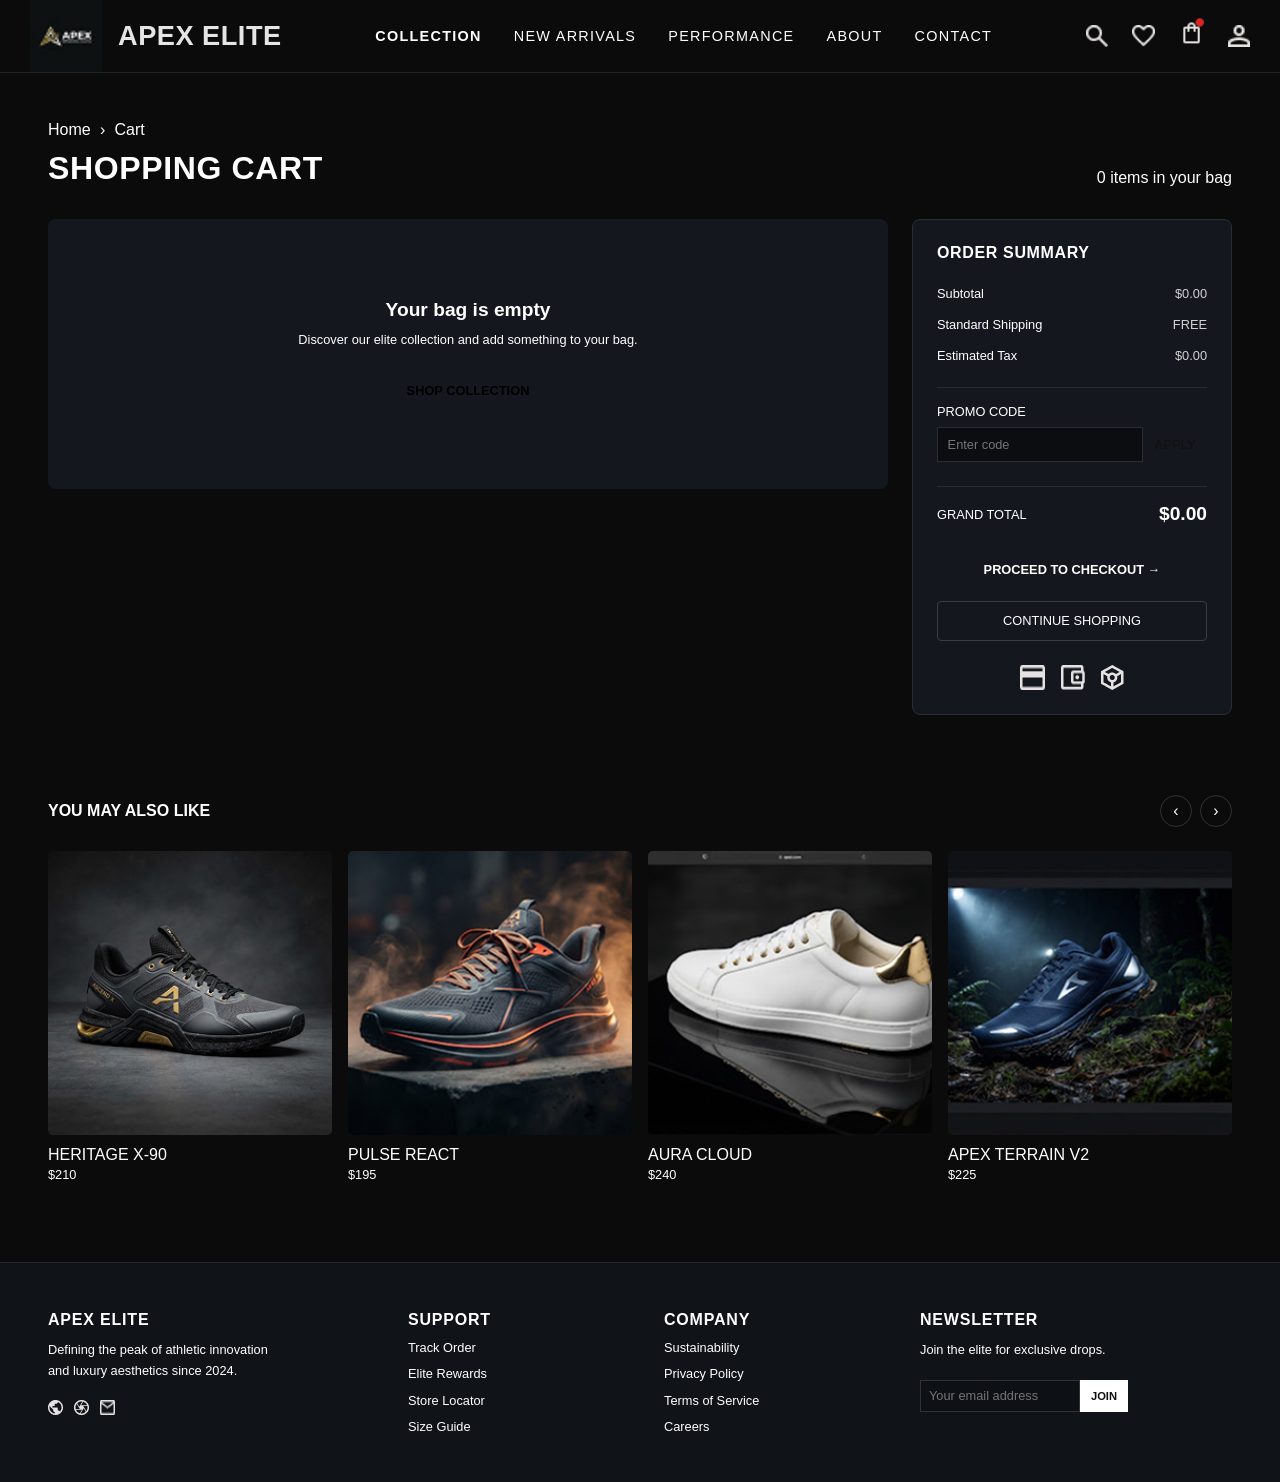
==== commit e33f5c63: "apex responsive" ====
--- a/pages/cartpage/cart.html
+++ b/pages/cartpage/cart.html
@@ -7,12 +7,12 @@
 
     <title>Shopping Cart | Apex Elite</title>
 
-    <link rel="stylesheet" href="../../css/cartpage/cart.css">
+    <link rel="stylesheet" href="../../css/pages/cart.css">
 </head>
 
 <body>
 
-    <header>
+    <!-- <header>
         <div class="home-logo">
             <h1>APEX ELITE</h1>
         </div>
@@ -45,6 +45,50 @@
 
         </div>
 
+    </header> -->
+
+
+    <header>
+        <div class="home-logo">
+            <img src="../../assets/APEX ELITE.png" alt="logo">
+            <h1>APEX ELITE</h1>
+        </div>
+
+        <ul class="nav-options">
+            <li class="active">COLLECTION</li>
+            <li>NEW ARRIVALS</li>
+            <li>PERFORMANCE</li>
+            <li>ABOUT</li>
+            <li>CONTACT</li>
+        </ul>
+
+        <div class="nav-actions">
+
+            <div class="action-icon">
+                <img src="../../assets/icons/search.png" alt="search">
+            </div>
+
+            <div class="action-icon">
+                <img src="../../assets/icons/favourites.png" alt="favourites">
+            </div>
+
+            <div class="action-icon cart-icon">
+                <a href="../../pages/cartpage/cart.html">
+                    <img src="../../assets/icons/cart-home.png" alt="cart">
+                </a>
+            </div>
+
+            <div class="action-icon">
+                <img src="../../assets/icons/profile.png" alt="profile">
+            </div>
+
+            <div class="menu-icon" id="menuIcon">
+                <span></span>
+                <span></span>
+                <span></span>
+            </div>
+
+        </div>
     </header>
 
 
@@ -255,7 +299,7 @@
     </footer>
 
 
-    <script type="module" src="../../js/cartpage/cart.js"></script>
+    <script type="module" src="../../js/pages/cart.js"></script>
 
 </body>
 
--- a/css/pages/cart.css
+++ b/css/pages/cart.css
@@ -0,0 +1,2 @@
+@import "../cartpage/cart.css";
+
